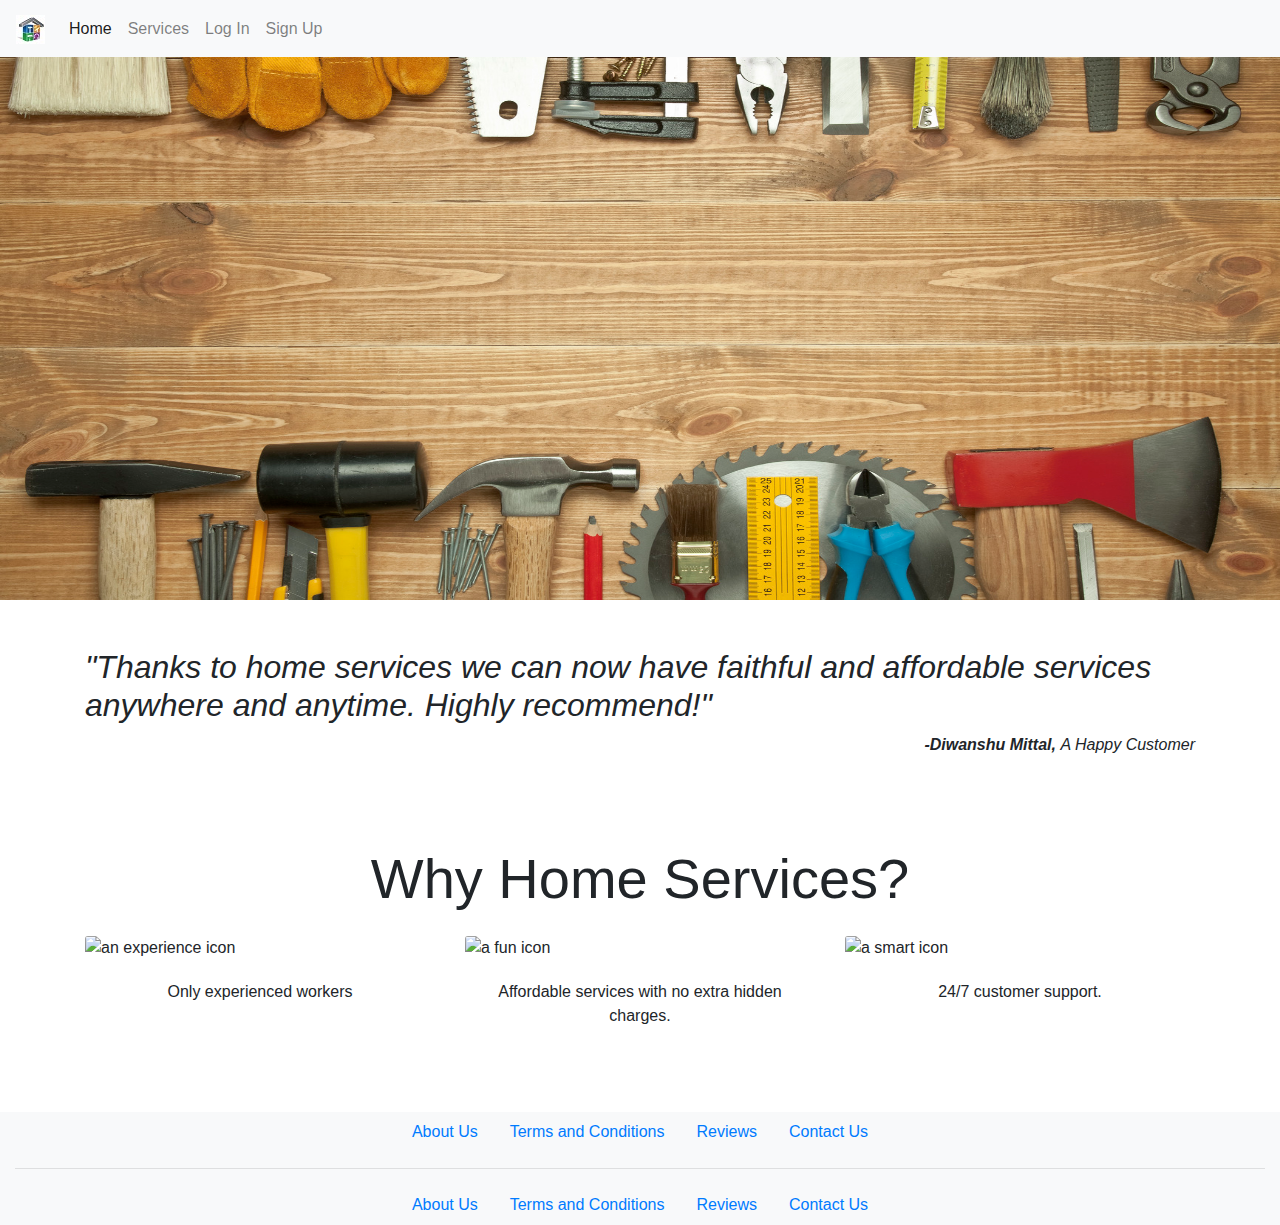
==== home services/index.html @ 19497425 "Add files via upload" ====
<!DOCTYPE html>

<html>
    
    <head>
        
        <title>Home Services</title>
        
        <meta charset="utf-8">
    <meta name="viewport" content="width=device-width, initial-scale=1, shrink-to-fit=no">

    <!-- Bootstrap CSS -->
    <link rel="stylesheet" href="https://stackpath.bootstrapcdn.com/bootstrap/4.4.1/css/bootstrap.min.css" integrity="sha384-Vkoo8x4CGsO3+Hhxv8T/Q5PaXtkKtu6ug5TOeNV6gBiFeWPGFN9MuhOf23Q9Ifjh" crossorigin="anonymous">
        
    </head>
    
    <body>
            
        <!-- Navigation bar --> <!-- Location fixed--> <!-- Dropdown menu on services -->
        <nav class="navbar navbar-expand navbar-light bg-light fixed-top">
            <a class="navbar-brand" href="#">
                <img src="./img/icon.jpg">
            </a>
            <button class="navbar-toggler" type="button" data-toggle="collapse" data-target="#navbarSupportedContent" aria-controls="navbarSupportedContent" aria-label="Toggle navigation" aria-expanded="false"><span class="navbar-toggler-icon"></span></button>
                    
            <div class="collapse navbar-collapse" id="navbarSupportedContent">
                <nav class="navbar-nav mr-auto">
                    <a class="nav-link active font-weight-normal " href="./index.html">Home</a>
                    <a class="nav-link font-weight-normal" href="#">Services</a> 
                    <a class="nav-link font-weight-normal" href="#">Log In</a>
                    <a class="nav-link font-weight-normal" href="#">Sign Up</a>
                </nav>
            </div>
        </nav> <!-- navigation-bar -->
        
        <!-- can be any good image here --> <!-- write up about home services site. can be good if its creative -->
        <img src="img/index-page-background.jpg" height=600px width=100%>
        
       
        <!-- Container -->
        <div class="container">
            
            <!--Quote Section--> <!-- Crousel of reviews from customer -->
            <div class="row">
                <div class="col my-5">
                    <h2 class="text-left font-italic font-weight-light">"Thanks to home services we can now have faithful and affordable services anywhere and anytime. Highly recommend!"</h2>
                    <p class="text-right font-italic font-weight-bold">-Diwanshu Mittal, <span class="font-weight-light">A Happy Customer</span></p>
                </div>
            </div>
            
            <!--Why Home Services -->
            <div class="row">
                <div class="col">
                    <h2 class="text-center display-4 my-4">Why Home Services?</h2>
                </div>
            </div> <!-- Why Home Services -->
            
            <!-- Image Reasons Section --> <!-- Logos for the card -->
            <div class="row jutify-content-center">
                <div class="col-8 col-md-4 card border-0">
                    <!--First Card goes here -->
                    <img class="card-img-top" src="https://s3.amazonaws.com/codecademy-content/courses/learn-bootstrap-4/adhoc/experienced.png" alt="an experience icon">
                    <div class="card-body">
                        <p class="text-center">Only experienced workers</p>
                    </div>
                </div>
                
                <div class="col-8 col-md-4 card border-0">
                    <!-- Second card goes here -->
                    <img class="card-img-top" src="https://s3.amazonaws.com/codecademy-content/courses/learn-bootstrap-4/adhoc/fun.png" alt="a fun icon">
                    <div class="card-body">
                        <p class="text-center">Affordable services with no extra hidden charges.</p>
                    </div>
                </div>
                
                <div class="col-8 col-md-4 card border-0">
                    <!-- Third card goes here -->
                    <img class="card-img-top" src="https://s3.amazonaws.com/codecademy-content/courses/learn-bootstrap-4/adhoc/smart.png" alt="a smart icon">
                    <div class="card-body">
                        <p class="text-center">24/7 customer support.</p>
                    </div>
                </div>
            </div> <!-- Image Reason Section -->  
            
        </div>
        
        <!--Footer-->
        <div class="col bg-light mt-5">
                <nav class="nav mr-auto justify-content-center">
                    <a class="nav-link font-weight-normal " href="./index.html">About Us</a>
                    <a class="nav-link font-weight-normal" href="#">Terms and Conditions</a> 
                    <a class="nav-link font-weight-normal" href="#">Reviews</a>
                    <a class="nav-link font-weight-normal" href="#">Contact Us</a>
                </nav>
            <hr>
                
                <nav class="nav mr-auto justify-content-center">
                    <a class="nav-link font-weight-normal " href="./index.html">About Us</a>
                    <a class="nav-link font-weight-normal" href="#">Terms and Conditions</a> 
                    <a class="nav-link font-weight-normal" href="#">Reviews</a>
                    <a class="nav-link font-weight-normal" href="#">Contact Us</a>
                </nav>
            </div>
        
    </body>
    
    <!-- Optional JavaScript -->
    <!-- jQuery first, then Popper.js, then Bootstrap JS -->
    <script src="https://code.jquery.com/jquery-3.4.1.slim.min.js" integrity="sha384-J6qa4849blE2+poT4WnyKhv5vZF5SrPo0iEjwBvKU7imGFAV0wwj1yYfoRSJoZ+n" crossorigin="anonymous"></script>
    <script src="https://cdn.jsdelivr.net/npm/popper.js@1.16.0/dist/umd/popper.min.js" integrity="sha384-Q6E9RHvbIyZFJoft+2mJbHaEWldlvI9IOYy5n3zV9zzTtmI3UksdQRVvoxMfooAo" crossorigin="anonymous"></script>
    <script src="https://stackpath.bootstrapcdn.com/bootstrap/4.4.1/js/bootstrap.min.js" integrity="sha384-wfSDF2E50Y2D1uUdj0O3uMBJnjuUD4Ih7YwaYd1iqfktj0Uod8GCExl3Og8ifwB6" crossorigin="anonymous"></script>
    
</html>
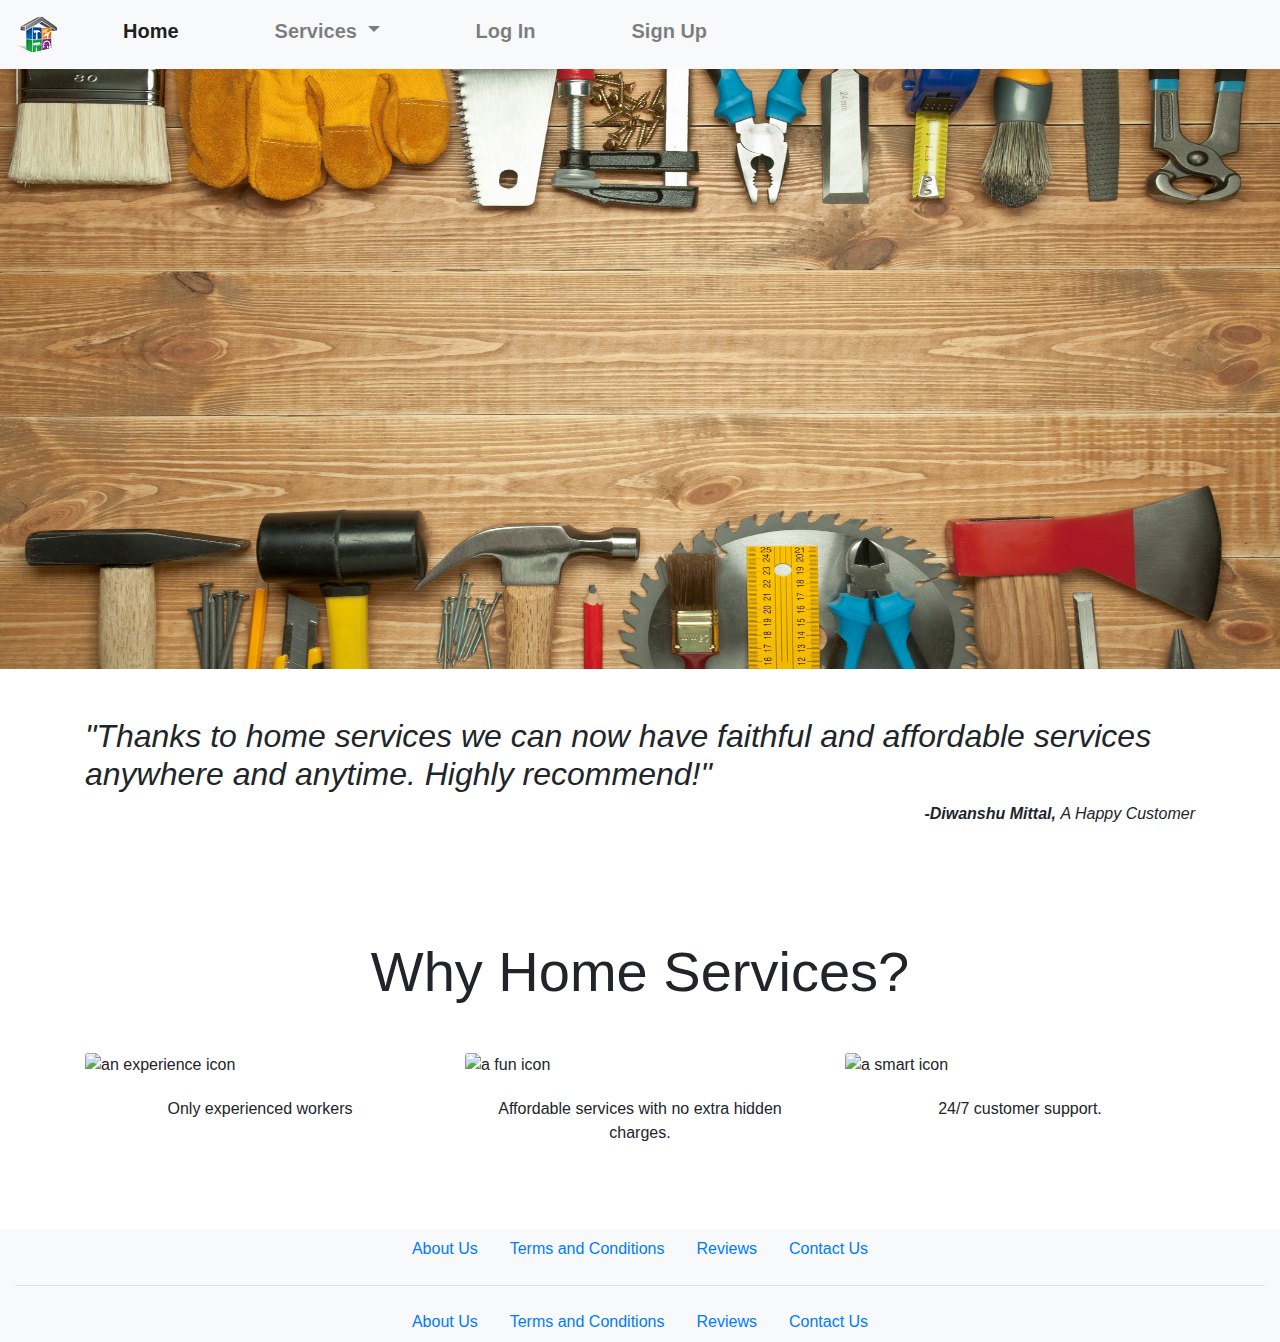
==== commit cad2abb3: "Add files via upload" ====
--- a/home services/index.html
+++ b/home services/index.html
@@ -17,26 +17,40 @@
     <body>
             
         <!-- Navigation bar --> <!-- Location fixed--> <!-- Dropdown menu on services -->
-        <nav class="navbar navbar-expand navbar-light bg-light fixed-top">
+        <nav class="navbar navbar-expand navbar-light bg-light sticky-top">
             <a class="navbar-brand" href="#">
-                <img src="./img/icon.jpg">
+                <img src="./img/icon.png">
             </a>
             <button class="navbar-toggler" type="button" data-toggle="collapse" data-target="#navbarSupportedContent" aria-controls="navbarSupportedContent" aria-label="Toggle navigation" aria-expanded="false"><span class="navbar-toggler-icon"></span></button>
                     
             <div class="collapse navbar-collapse" id="navbarSupportedContent">
                 <nav class="navbar-nav mr-auto">
-                    <a class="nav-link active font-weight-normal " href="./index.html">Home</a>
-                    <a class="nav-link font-weight-normal" href="#">Services</a> 
-                    <a class="nav-link font-weight-normal" href="#">Log In</a>
-                    <a class="nav-link font-weight-normal" href="#">Sign Up</a>
+                    <a class="nav-link h5 active font-weight-bold px-5" href="./index.html">Home</a>
+                    <div class="dropdown">
+                        <a class="nav-link h5 font-weight-bold px-5 dropdown-toggle" role="button" id="dropdownMenuLink" data-toggle="dropdown" aria-haspopup="true" aria-expanded="false" href="html/services-home.html">
+                            Services
+                        </a> 
+                        
+                        <div class="dropdown-menu" aria-labelledby="dropdownMenuLink">
+                            <a class="dropdown-item h6 py-3" href="html/plumber.html">Plumber</a>
+                            <a class="dropdown-item h6 py-3" href="html/carpentor.html">Carpentor</a>
+                            <a class="dropdown-item h6 py-3" href="html/electrical-services.html">Electrical Services</a>
+                            <a class="dropdown-item h6 py-3" href="html/ac-repairs.html">AC Repair</a>
+                        </div>
+                    </div>
+                    <a class="nav-link h5 font-weight-bold px-5" href="html/login.html">Log In</a>
+                    <a class="nav-link h5 font-weight-bold px-5" href="html/sign-up.html">Sign Up</a>
                 </nav>
             </div>
         </nav> <!-- navigation-bar -->
         
         <!-- can be any good image here --> <!-- write up about home services site. can be good if its creative -->
-        <img src="img/index-page-background.jpg" height=600px width=100%>
+        <div class="row">
+            <div class="col">
+                <img src="img/index-page-background.jpg" width=100% height="600px">
+            </div>
+       </div>
         
-       
         <!-- Container -->
         <div class="container">
             
@@ -51,7 +65,7 @@
             <!--Why Home Services -->
             <div class="row">
                 <div class="col">
-                    <h2 class="text-center display-4 my-4">Why Home Services?</h2>
+                    <h2 class="text-center display-4 my-5">Why Home Services?</h2>
                 </div>
             </div> <!-- Why Home Services -->
             
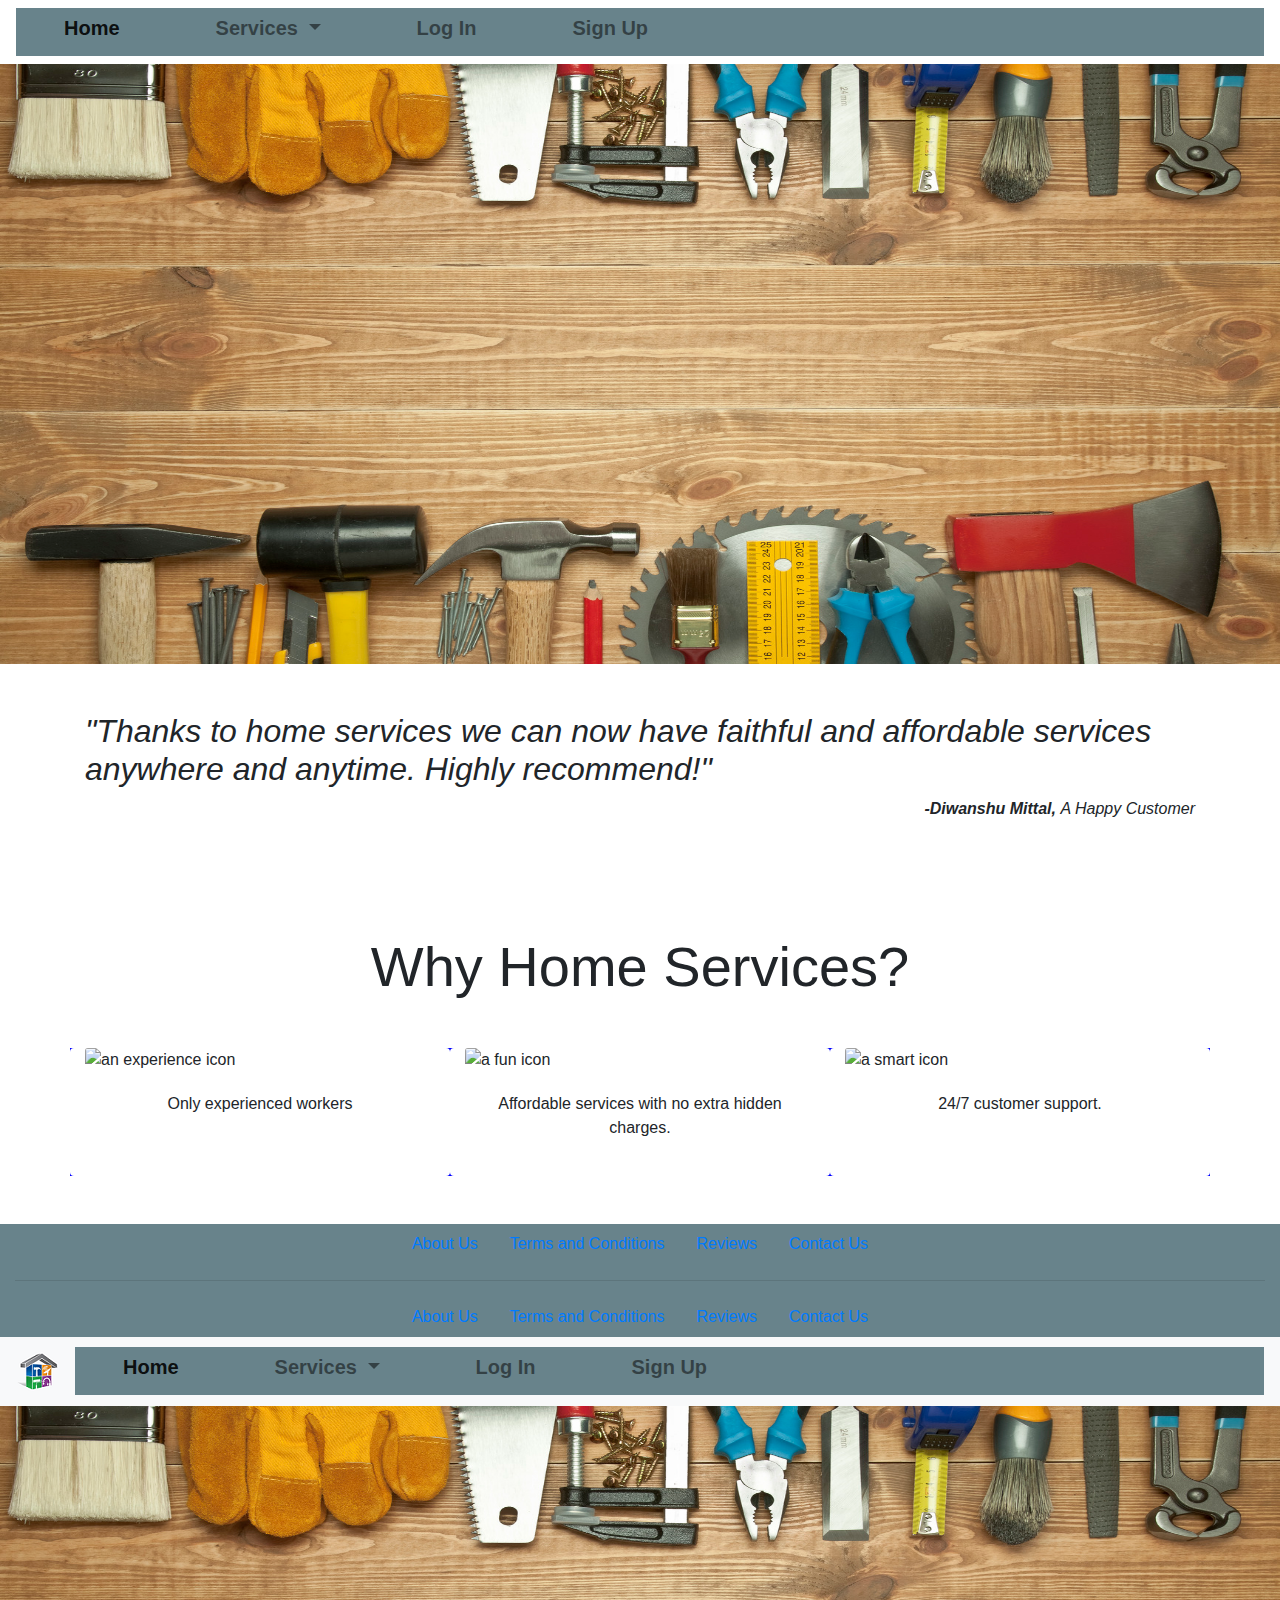
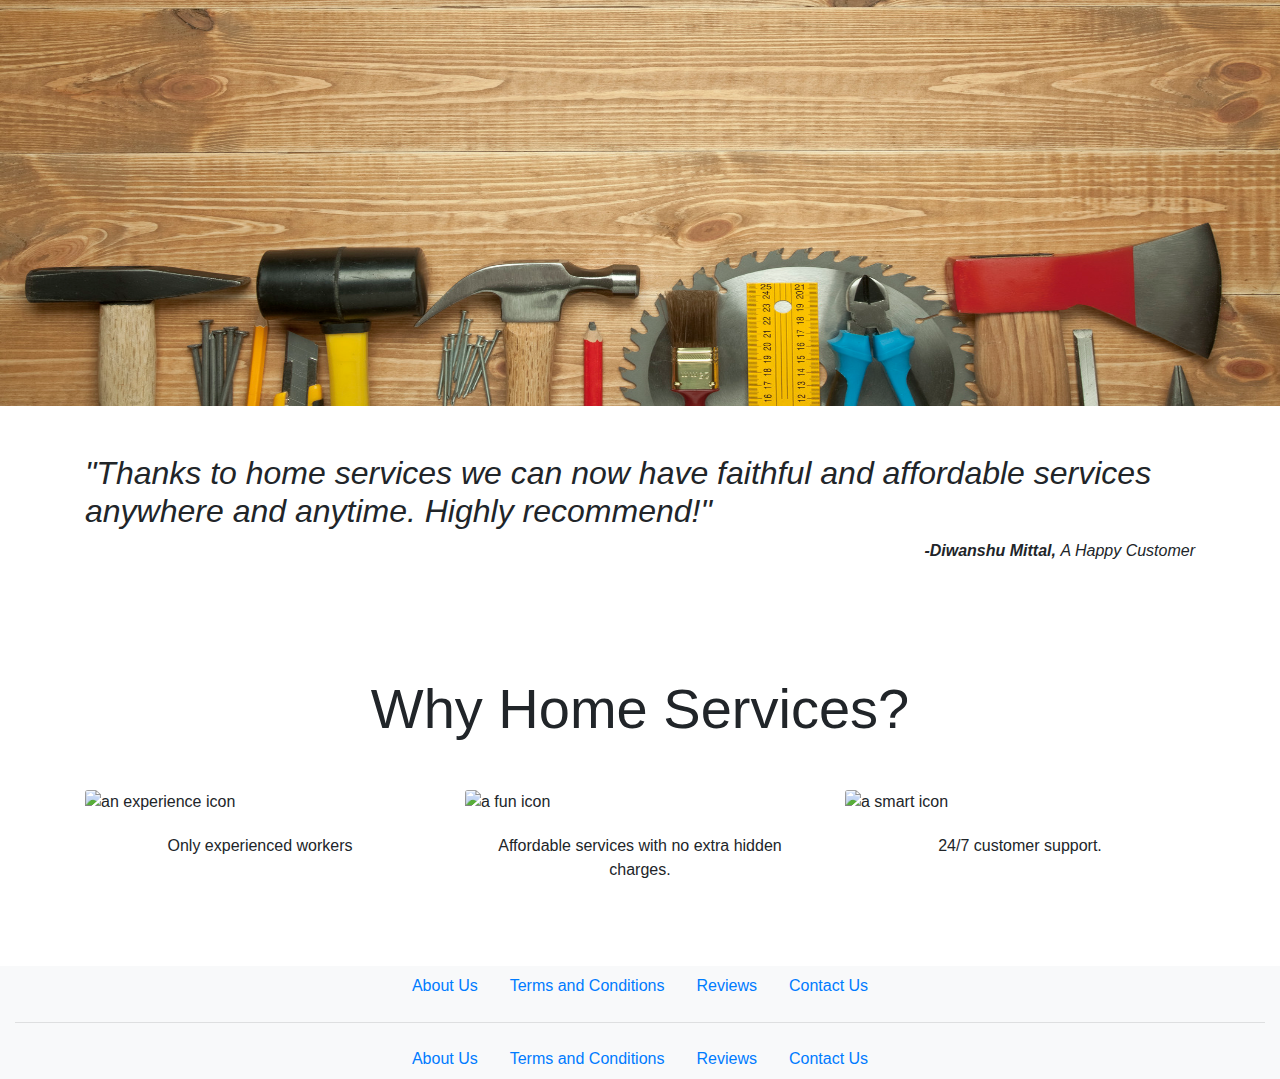
==== commit bf2a9132: "Update index.html" ====
--- a/home services/index.html
+++ b/home services/index.html
@@ -9,7 +9,145 @@
         <meta charset="utf-8">
     <meta name="viewport" content="width=device-width, initial-scale=1, shrink-to-fit=no">
 
+    <!-- Bootstrap CSS --><!DOCTYPE html>
+
+<html>
+    
+    <head>
+        
+        
+        <title>Home Services</title>
+        
+        <meta charset="utf-8">
+    <meta name="viewport" content="width=device-width, initial-scale=1, shrink-to-fit=no">
+
     <!-- Bootstrap CSS -->
+    <link rel="stylesheet" href="https://stackpath.bootstrapcdn.com/bootstrap/4.4.1/css/bootstrap.min.css" integrity="sha384-Vkoo8x4CGsO3+Hhxv8T/Q5PaXtkKtu6ug5TOeNV6gBiFeWPGFN9MuhOf23Q9Ifjh" crossorigin="anonymous">
+        <style>
+            #navbarSupportedContent ,#footer {
+                background-color: 	#68838b ; 
+                        
+                }
+            #card{
+                background-color:		blue;
+            }
+            body{
+                background-color:		#f5fffa;
+            }
+            
+        </style>  
+    </head>
+    
+    <body>
+      
+        <!-- Navigation bar --> <!-- Location fixed--> <!-- Dropdown menu on services -->
+        <nav class="navbar navbar-expand navbar-light  sticky-top" >
+            <button class="navbar-toggler" type="button" data-toggle="collapse" data-target="#navbarSupportedContent" aria-controls="navbarSupportedContent" aria-label="Toggle navigation" aria-expanded="false"><span class="navbar-toggler-icon"></span></button>
+                    
+            <div class="collapse navbar-collapse" id="navbarSupportedContent">
+                <nav class="navbar-nav mr-auto" >
+                    <a class="nav-link h5 active font-weight-bold px-5" href="./index.html">Home</a>
+                    <div class="dropdown">
+                        <a class="nav-link h5 font-weight-bold px-5 dropdown-toggle" role="button" id="dropdownMenuLink" data-toggle="dropdown" aria-haspopup="true" aria-expanded="false" href="html/services-home.html">
+                            Services
+                        </a> 
+                        
+                        <div class="dropdown-menu" aria-labelledby="dropdownMenuLink">
+                            <a class="dropdown-item h6 py-3" href="html/plumber.html">Plumber</a>
+                            <a class="dropdown-item h6 py-3" href="html/carpentor.html">Carpentor</a>
+                            <a class="dropdown-item h6 py-3" href="html/electrical-services.html">Electrical Services</a>
+                            <a class="dropdown-item h6 py-3" href="html/ac-repairs.html">AC Repair</a>
+                        </div>
+                    </div>
+                    <a class="nav-link h5 font-weight-bold px-5" href="html/login.html">Log In</a>
+                    <a class="nav-link h5 font-weight-bold px-5" href="html/sign-up.html">Sign Up</a>
+                    
+            </button>
+                </nav>
+            </div>
+        </nav> <!-- navigation-bar -->
+        
+        <!-- can be any good image here --> <!-- write up about home services site. can be good if its creative -->
+        <div class="row">
+            <div class="col">
+                <img src="img/index-page-background.jpg" width=100% height="600px">
+            </div>
+       </div>
+        
+        <!-- Container -->
+        <div class="container" id="middle">
+            
+            <!--Quote Section--> <!-- Crousel of reviews from customer -->
+            <div class="row">
+                <div class="col my-5">
+                    <h2 class="text-left font-italic font-weight-light">"Thanks to home services we can now have faithful and affordable services anywhere and anytime. Highly recommend!"</h2>
+                    <p class="text-right font-italic font-weight-bold">-Diwanshu Mittal, <span class="font-weight-light">A Happy Customer</span></p>
+                </div>
+            </div>
+            
+            <!--Why Home Services -->
+            <div class="row">
+                <div class="col">
+                    <h2 class="text-center display-4 my-5">Why Home Services?</h2>
+                </div>
+            </div> <!-- Why Home Services -->
+            
+            <!-- Image Reasons Section --> <!-- Logos for the card -->
+            <div class="row jutify-content-center" id="card">
+                <div class="col-sm-4 col-md-4 card border-0">
+                    <!--First Card goes here -->
+                    <img class="card-img-top" src="https://s3.amazonaws.com/codecademy-content/courses/learn-bootstrap-4/adhoc/experienced.png" alt="an experience icon">
+                    <div class="card-body">
+                        <p class="text-center">Only experienced workers</p>
+                    </div>
+                </div>
+                
+                <div class="col-sm-4  col-md-4 card border-0">
+                    <!-- Second card goes here -->
+                    <img class="card-img-top" src="https://s3.amazonaws.com/codecademy-content/courses/learn-bootstrap-4/adhoc/fun.png" alt="a fun icon">
+                    <div class="card-body">
+                        <p class="text-center">Affordable services with no extra hidden charges.</p>
+                    </div>
+                </div>
+                
+                <div class="col-sm-4  col-md-4 card border-0">
+                    <!-- Third card goes here -->
+                    <img class="card-img-top" src="https://s3.amazonaws.com/codecademy-content/courses/learn-bootstrap-4/adhoc/smart.png" alt="a smart icon">
+                    <div class="card-body">
+                        <p class="text-center">24/7 customer support.</p>
+                    </div>
+                </div>
+            </div> <!-- Image Reason Section -->  
+            
+        </div>
+        
+        <!--Footer-->
+        <div class="col  mt-5" id ="footer">
+                <nav class="nav mr-auto justify-content-center">
+                    <a class="nav-link font-weight-normal " href="./index.html">About Us</a>
+                    <a class="nav-link font-weight-normal" href="#">Terms and Conditions</a> 
+                    <a class="nav-link font-weight-normal" href="#">Reviews</a>
+                    <a class="nav-link font-weight-normal" href="#">Contact Us</a>
+                </nav>
+            <hr>
+                
+                <nav class="nav mr-auto justify-content-center">
+                    <a class="nav-link font-weight-normal " href="./index.html">About Us</a>
+                    <a class="nav-link font-weight-normal" href="#">Terms and Conditions</a> 
+                    <a class="nav-link font-weight-normal" href="#">Reviews</a>
+                    <a class="nav-link font-weight-normal" href="#">Contact Us</a>
+                </nav>
+            </div>
+        
+    </body>
+    
+    <!-- Optional JavaScript -->
+    <!-- jQuery first, then Popper.js, then Bootstrap JS -->
+    <script src="https://code.jquery.com/jquery-3.4.1.slim.min.js" integrity="sha384-J6qa4849blE2+poT4WnyKhv5vZF5SrPo0iEjwBvKU7imGFAV0wwj1yYfoRSJoZ+n" crossorigin="anonymous"></script>
+    <script src="https://cdn.jsdelivr.net/npm/popper.js@1.16.0/dist/umd/popper.min.js" integrity="sha384-Q6E9RHvbIyZFJoft+2mJbHaEWldlvI9IOYy5n3zV9zzTtmI3UksdQRVvoxMfooAo" crossorigin="anonymous"></script>
+    <script src="https://stackpath.bootstrapcdn.com/bootstrap/4.4.1/js/bootstrap.min.js" integrity="sha384-wfSDF2E50Y2D1uUdj0O3uMBJnjuUD4Ih7YwaYd1iqfktj0Uod8GCExl3Og8ifwB6" crossorigin="anonymous"></script>
+    
+</html>
     <link rel="stylesheet" href="https://stackpath.bootstrapcdn.com/bootstrap/4.4.1/css/bootstrap.min.css" integrity="sha384-Vkoo8x4CGsO3+Hhxv8T/Q5PaXtkKtu6ug5TOeNV6gBiFeWPGFN9MuhOf23Q9Ifjh" crossorigin="anonymous">
         
     </head>
@@ -124,4 +262,4 @@
     <script src="https://cdn.jsdelivr.net/npm/popper.js@1.16.0/dist/umd/popper.min.js" integrity="sha384-Q6E9RHvbIyZFJoft+2mJbHaEWldlvI9IOYy5n3zV9zzTtmI3UksdQRVvoxMfooAo" crossorigin="anonymous"></script>
     <script src="https://stackpath.bootstrapcdn.com/bootstrap/4.4.1/js/bootstrap.min.js" integrity="sha384-wfSDF2E50Y2D1uUdj0O3uMBJnjuUD4Ih7YwaYd1iqfktj0Uod8GCExl3Og8ifwB6" crossorigin="anonymous"></script>
     
-</html>+</html>
